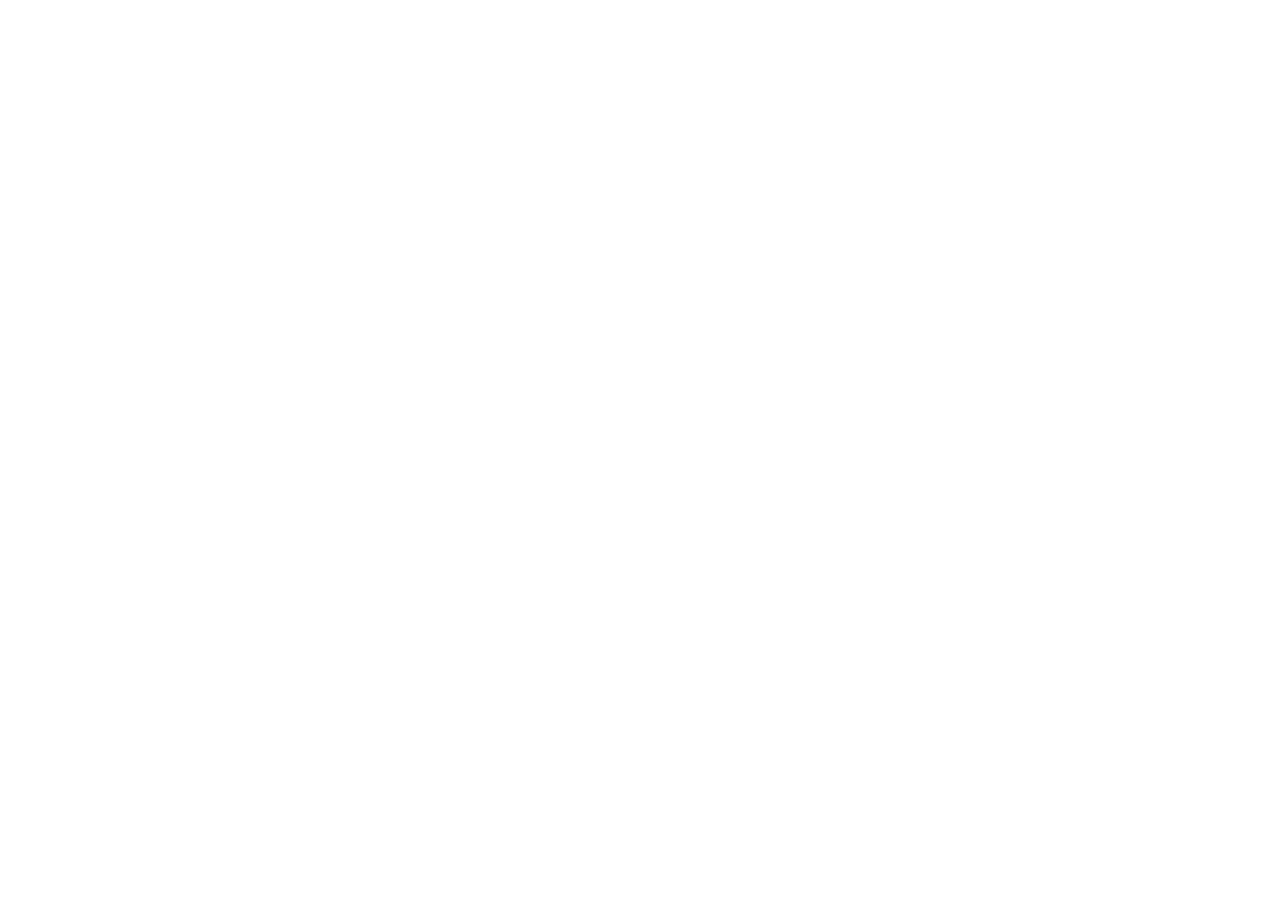
==== index.html @ b6c30dc5 "criando pagina index" ====
<!DOCTYPE html>
<html lang="pt-br">

<head>
    <meta charset="UTF-8">
    <meta name="viewport" content="width=device-width, initial-scale=1.0">
    <title>Projeto Redes Sociais</title>
    <link rel="shortcut icon" href="favicon.ico" type="image/x-icon">
    <link rel="stylesheet" href="style.css">
</head>

<body>

</body>

</html>
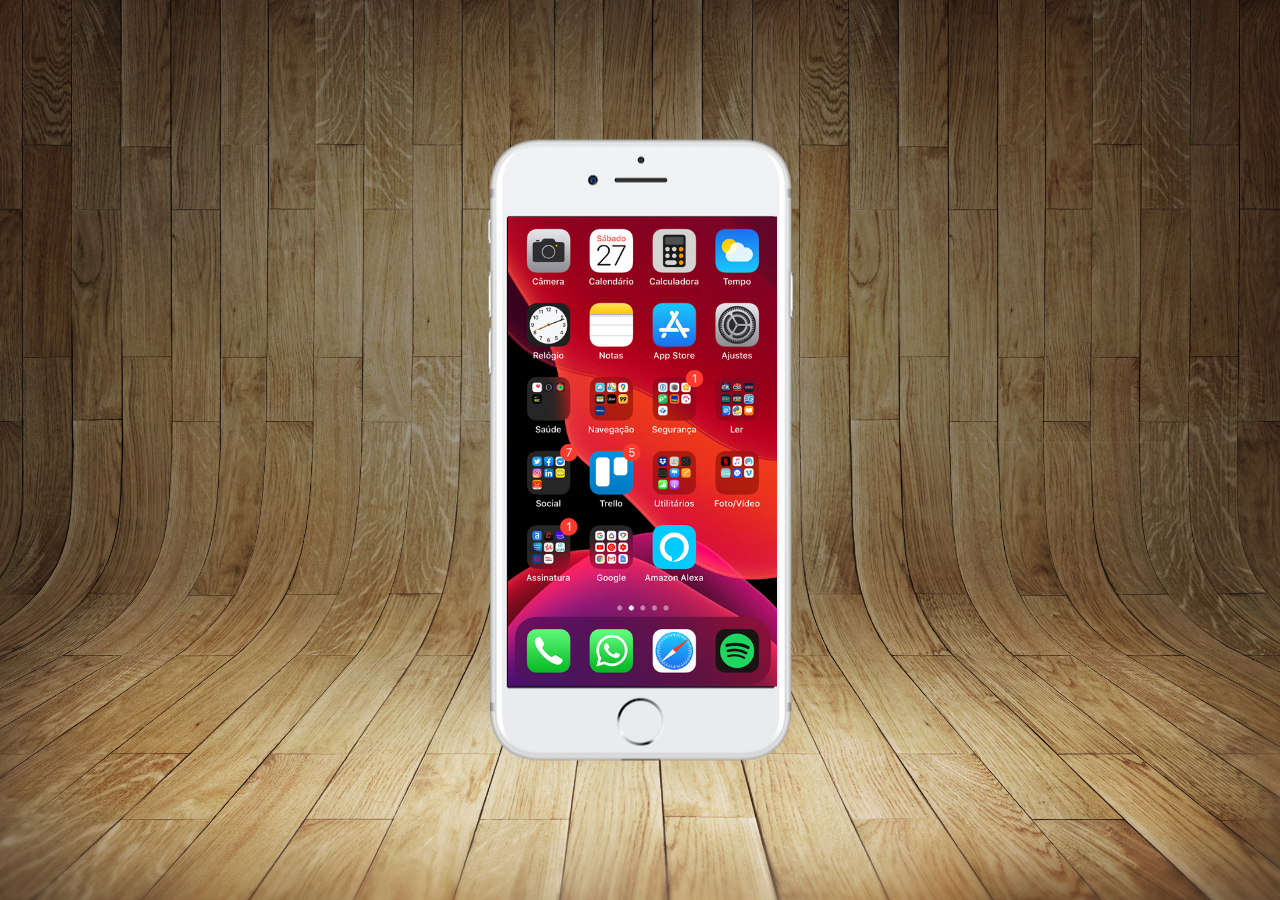
==== commit 36d717a8: "criado a pagina home" ====
--- a/index.html
+++ b/index.html
@@ -6,10 +6,17 @@
     <meta name="viewport" content="width=device-width, initial-scale=1.0">
     <title>Projeto Redes Sociais</title>
     <link rel="shortcut icon" href="favicon.ico" type="image/x-icon">
-    <link rel="stylesheet" href="style.css">
+    <link rel="stylesheet" href="setilos/style.css">
 </head>
 
 <body>
+    <main>
+        <section id="telefone">
+            <iframe src="home.html" name="tela" id="tela" frameborder="0"></iframe>
+        </section>
+
+        <section id="redes-sociais"></section>
+    </main>
 
 </body>
 
--- a/setilos/style.css
+++ b/setilos/style.css
@@ -0,0 +1,40 @@
+@charset "UTF-8";
+
+*{
+    margin: 0px;
+    padding: 0px;
+    font-family: Arial, Helvetica, sans-serif;
+}
+html,body{
+    height: 100vh;
+    width: 100vw;
+    background-color: black;
+}
+body{
+    background: url('../imagens/fundo-madeira.jpg')no-repeat top center;
+    background-size: cover;
+    background-attachment:fixed ;
+   
+}
+main{
+    position: relative;
+    height: 100vh;
+    
+}
+section#telefone{
+    position: absolute;
+    top: 50%;
+    left: 50%;
+    transform: translate(-50%, -50%);
+
+    height: 627px;
+    width: 310px;
+    background:url(../imagens/frame-iphone.png)no-repeat;
+}
+iframe#tela{
+    position: relative;
+    top: 80px;
+    left: 23px;
+    height: 470px;
+    width: 269px;
+}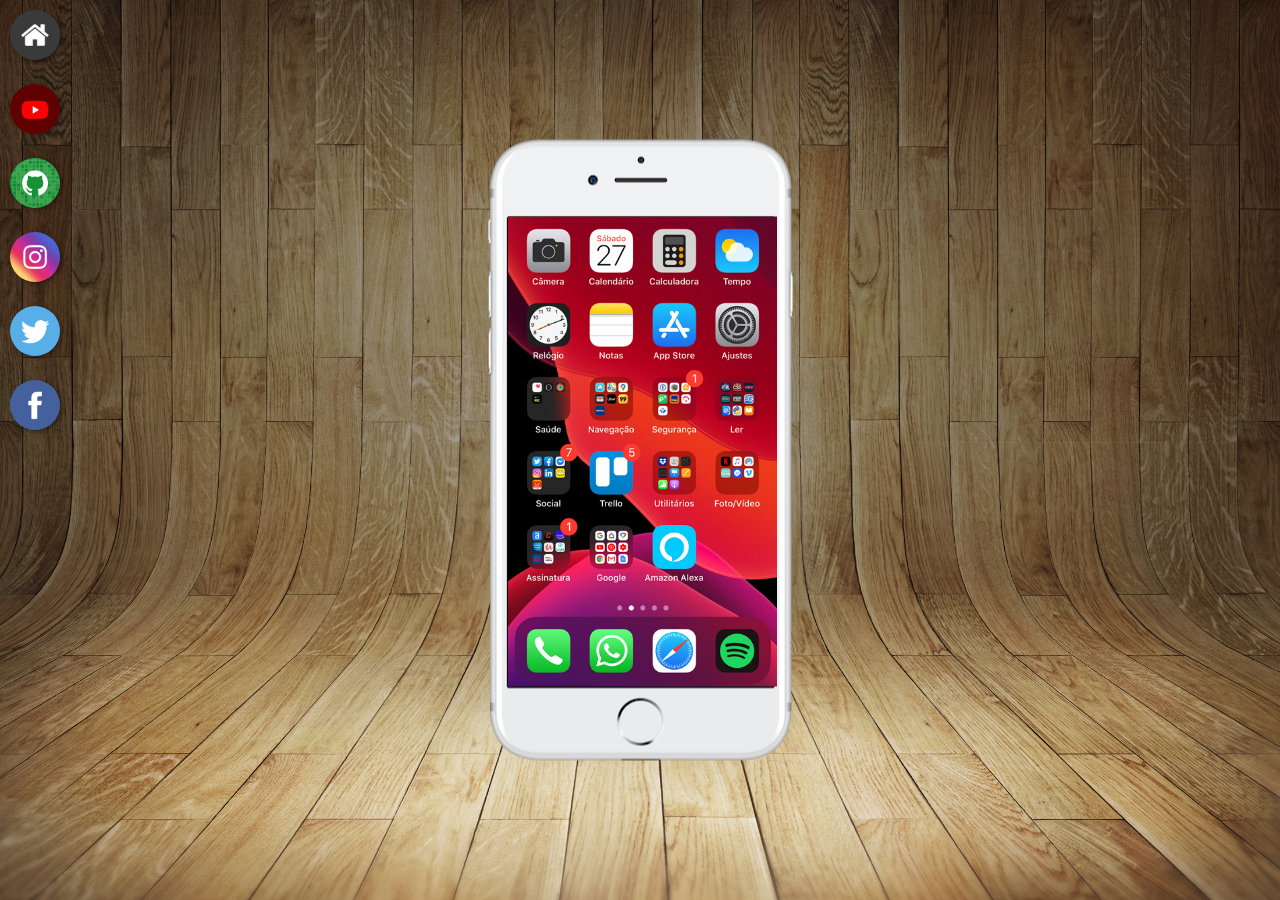
==== commit edb438ae: "Criação dos botões" ====
--- a/index.html
+++ b/index.html
@@ -12,10 +12,19 @@
 <body>
     <main>
         <section id="telefone">
-            <iframe src="home.html" name="tela" id="tela" frameborder="0"></iframe>
+            <iframe src="home.html" name="tela" id="tela" frameborder="0">
+                Seu navegador não é compatível com isso
+            </iframe>
         </section>
 
-        <section id="redes-sociais"></section>
+        <section id="redes-sociais">
+           <a href="#" target="tela"><img src="imagens/logo-home.jpg" alt="home"></a><br>
+           <a href="#" target="tela"><img src="imagens/logo-youtube.jpg" alt="Youtube"></a><br>
+           <a href="#" target="tela"><img src="imagens/logo-github.jpg" alt="Github"></a><br>
+           <a href="#" target="tela"><img src="imagens/logo-instagram.jpg" alt="Instagram"></a><br>
+           <a href="#" target="tela"><img src="imagens/logo-twitter.jpg" alt="Twitter"></a><br>
+           <a href="#" target="tela"><img src="imagens/logo-facebook.jpg" alt="Facebook"></a>
+        </section>
     </main>
 
 </body>
--- a/setilos/style.css
+++ b/setilos/style.css
@@ -37,4 +37,22 @@
     left: 23px;
     height: 470px;
     width: 269px;
+}
+section#redes-sociais{
+
+}
+section#redes-sociais img{
+    height: 50px;
+    width: 50px;
+    margin: 10px;
+    border-radius: 50%;
+    box-shadow: 2px 2px 5px rgba(0, 0, 0, 0.400);
+    box-sizing: border-box;
+}
+section#redes-sociais img:hover{
+    border: 2px solid rgba(255, 255, 255, 0.600);
+    transform: translate(-3px -3px);
+    box-shadow: 5px 5px 10px rgba(0, 0, 0, 0.600);
+    transition: transform 0.3s, border 0.2s;
+
 }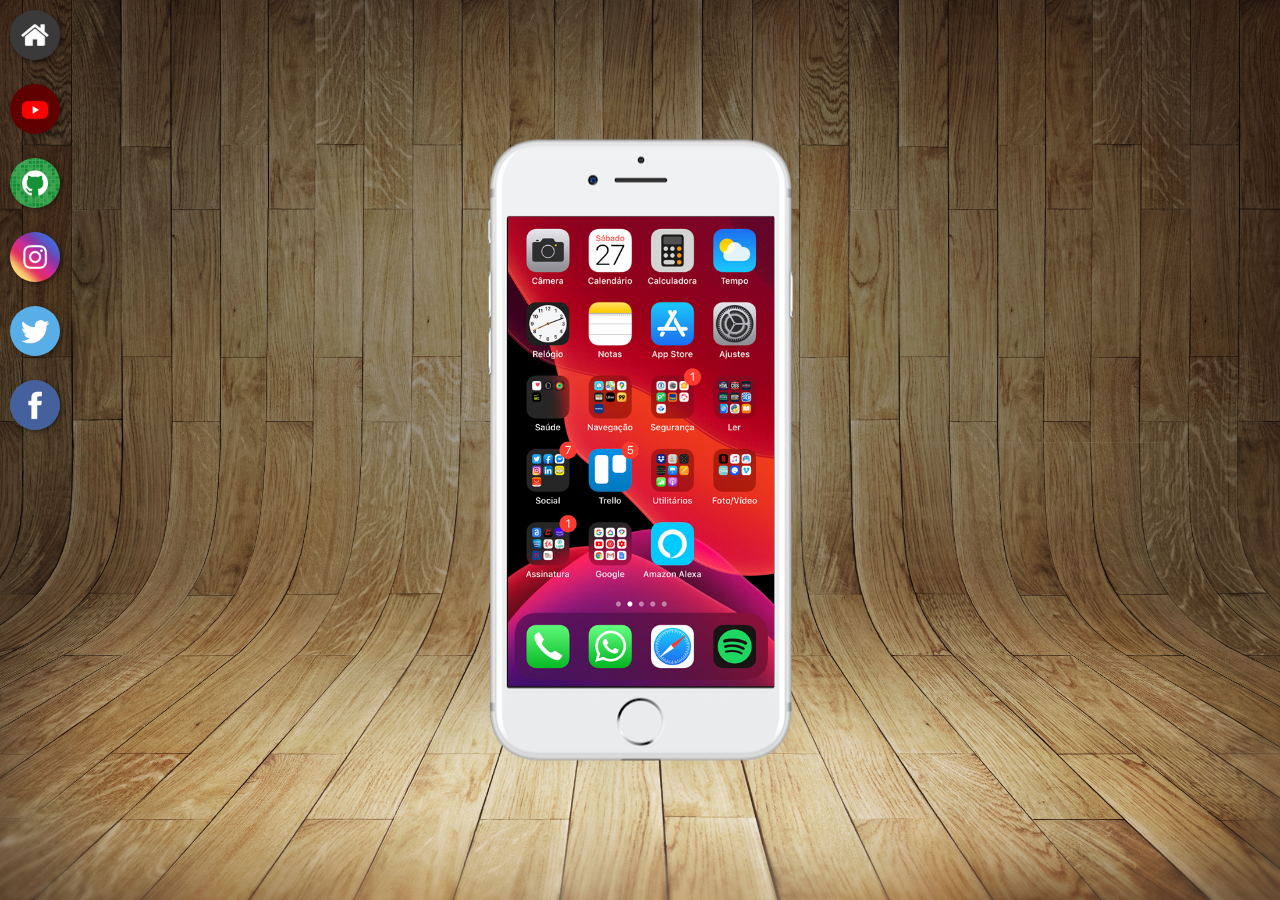
==== commit 1b626ae6: "Atualizações" ====
--- a/index.html
+++ b/index.html
@@ -19,9 +19,9 @@
 
         <section id="redes-sociais">
            <a href="#" target="tela"><img src="imagens/logo-home.jpg" alt="home"></a><br>
-           <a href="#" target="tela"><img src="imagens/logo-youtube.jpg" alt="Youtube"></a><br>
-           <a href="#" target="tela"><img src="imagens/logo-github.jpg" alt="Github"></a><br>
-           <a href="#" target="tela"><img src="imagens/logo-instagram.jpg" alt="Instagram"></a><br>
+           <a href="youtube.html" target="tela"><img src="imagens/logo-youtube.jpg" alt="Youtube"></a><br>
+           <a href="Github.html" target="tela"><img src="imagens/logo-github.jpg" alt="Github"></a><br>
+           <a href="https://www.instagram.com/" target="tela"><img src="imagens/logo-instagram.jpg" alt="Instagram"></a><br>
            <a href="#" target="tela"><img src="imagens/logo-twitter.jpg" alt="Twitter"></a><br>
            <a href="#" target="tela"><img src="imagens/logo-facebook.jpg" alt="Facebook"></a>
         </section>
--- a/setilos/style.css
+++ b/setilos/style.css
@@ -36,7 +36,7 @@
     top: 80px;
     left: 23px;
     height: 470px;
-    width: 269px;
+    width: 266px;
 }
 section#redes-sociais{
 
